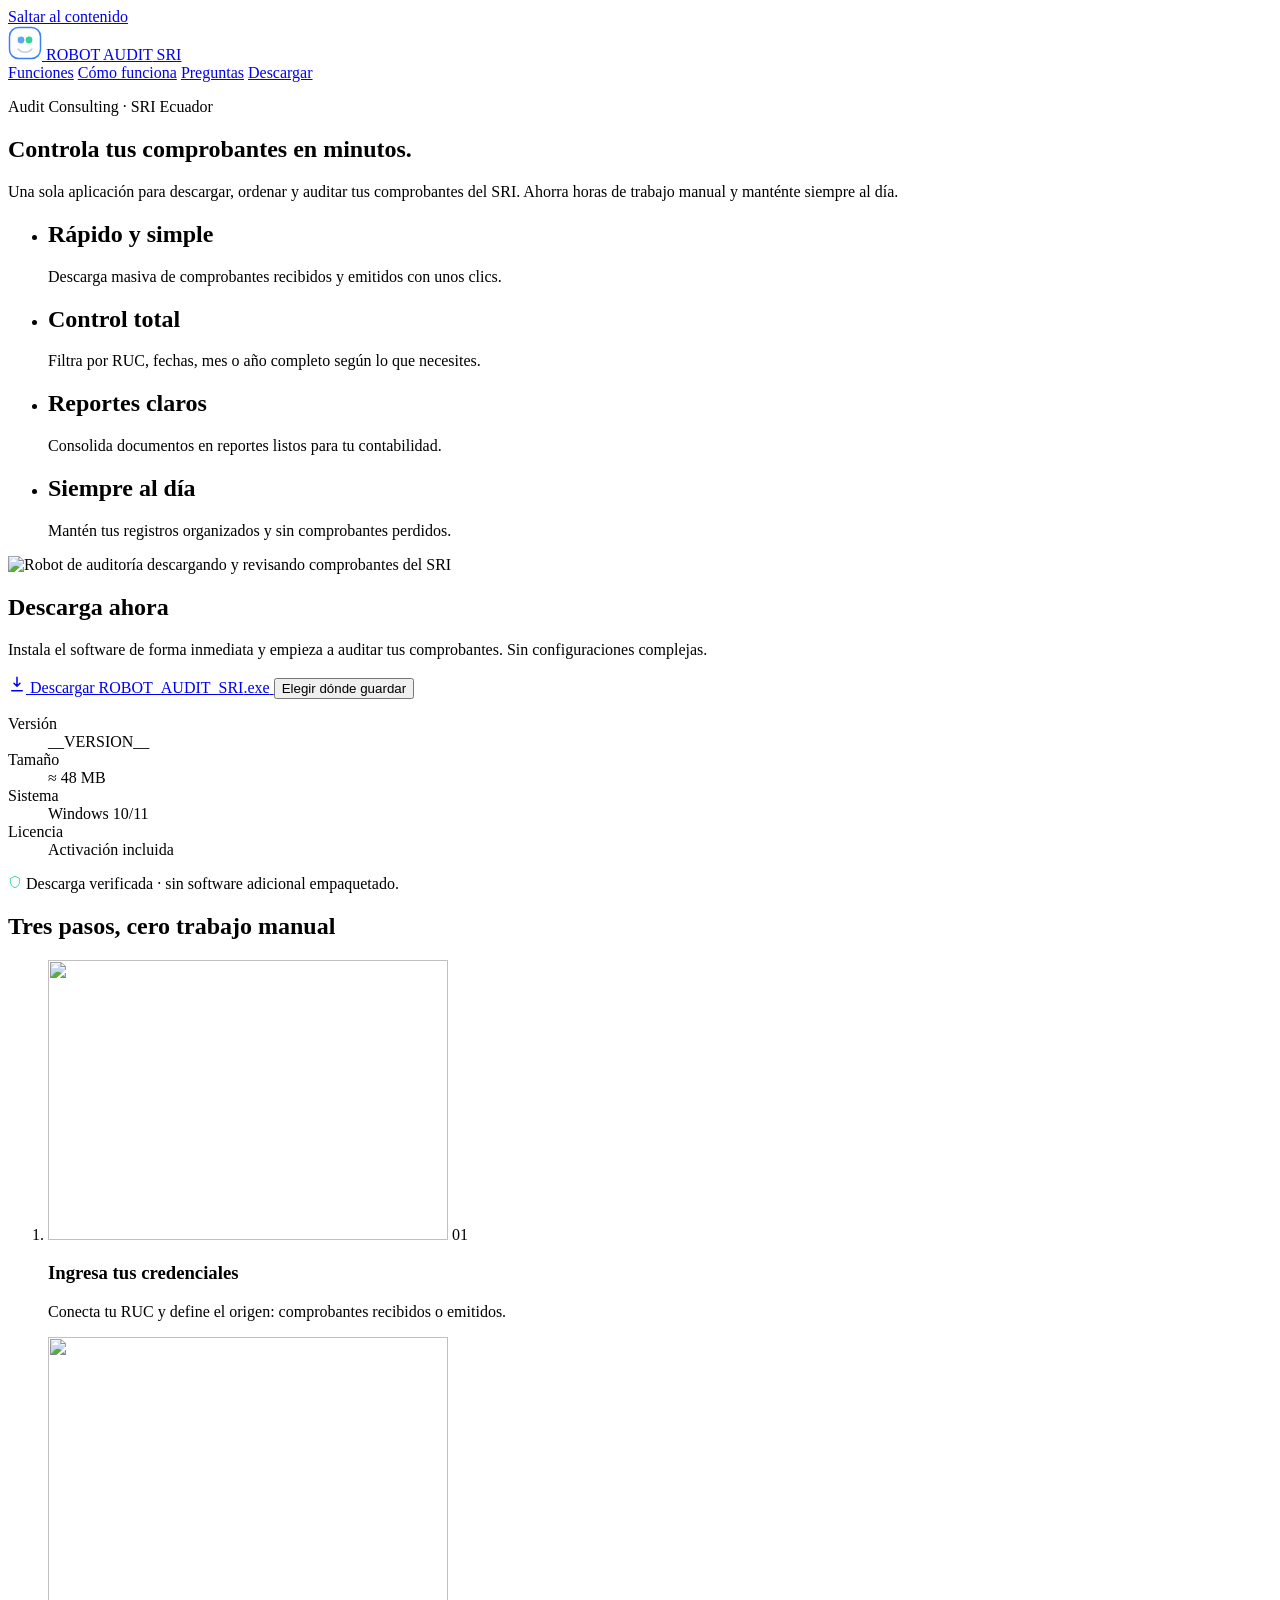
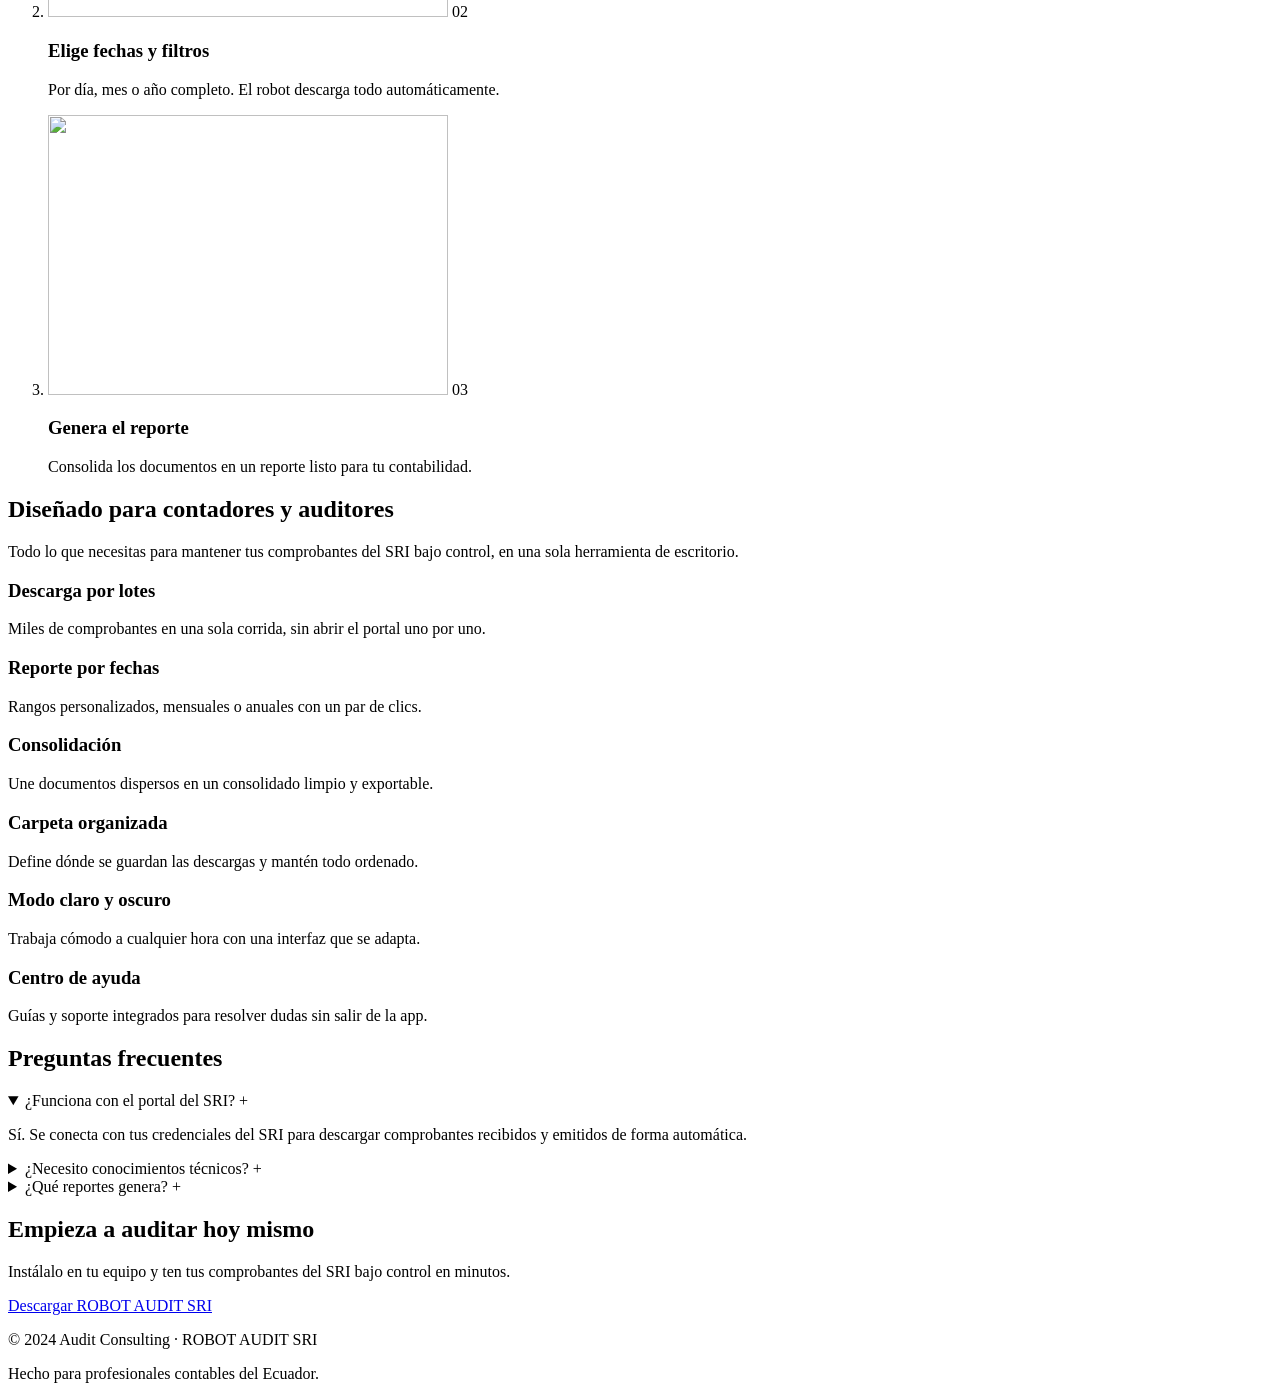
==== licensing_api/landing/index.html @ dafcd97b "feat(landing): nueva landing page con diseño extendido del mockup Reemplazo el landing inline en lic" ====
<!doctype html>
<html lang="es">
<head>
  <meta charset="utf-8">
  <meta name="viewport" content="width=device-width, initial-scale=1">
  <title>ROBOT AUDIT SRI — Descarga y audita tus comprobantes del SRI en minutos</title>
  <meta name="description" content="Software de escritorio para descargar, organizar y auditar automáticamente tus comprobantes electrónicos del SRI (Ecuador). Reportes por fechas y consolidación de documentos en minutos.">
  <meta name="theme-color" content="#070a12">
  <link rel="canonical" href="https://robotauditsri.com/">
  <link rel="icon" href="data:image/svg+xml,%3Csvg xmlns='http://www.w3.org/2000/svg' viewBox='0 0 34 34'%3E%3Crect x='1.5' y='1.5' width='31' height='31' rx='9' fill='%23070a12' stroke='%2310b981' stroke-width='1.5'/%3E%3Ccircle cx='13' cy='14' r='3.4' fill='%2360a5fa'/%3E%3Ccircle cx='21' cy='14' r='3.4' fill='%2334d399'/%3E%3C/svg%3E">

  <!-- Open Graph -->
  <meta property="og:type" content="website">
  <meta property="og:title" content="ROBOT AUDIT SRI — Controla tus comprobantes en minutos">
  <meta property="og:description" content="Descarga, organiza y audita tus comprobantes del SRI automáticamente.">
  <meta property="og:locale" content="es_EC">

  <!-- Fuentes self-hosted: precarga para evitar bloqueo de render -->
  <link rel="preload" href="/landing-assets/fonts/39ce2001.woff2" as="font" type="font/woff2" crossorigin>
  <link rel="preload" href="/landing-assets/fonts/e769ef35.woff2" as="font" type="font/woff2" crossorigin>
  <link rel="stylesheet" href="/landing-assets/fonts.css">
  <link rel="stylesheet" href="/landing-assets/styles.css">

  <!-- Datos estructurados: aplicación de software -->
  <script type="application/ld+json">
  {
    "@context": "https://schema.org",
    "@type": "SoftwareApplication",
    "name": "ROBOT AUDIT SRI",
    "applicationCategory": "BusinessApplication",
    "operatingSystem": "Windows 10, Windows 11",
    "softwareVersion": "__VERSION__",
    "description": "Software de escritorio para descargar, organizar y auditar automáticamente los comprobantes electrónicos del SRI de Ecuador.",
    "offers": { "@type": "Offer", "price": "0", "priceCurrency": "USD" },
    "publisher": { "@type": "Organization", "name": "Audit Consulting" },
    "aggregateRating": { "@type": "AggregateRating", "ratingValue": "4.8", "ratingCount": "126" }
  }
  </script>
  <script type="application/ld+json">
  {
    "@context": "https://schema.org",
    "@type": "FAQPage",
    "mainEntity": [
      { "@type": "Question", "name": "¿ROBOT AUDIT SRI funciona con el portal del SRI?",
        "acceptedAnswer": { "@type": "Answer", "text": "Sí. Se conecta con tus credenciales del SRI para descargar comprobantes recibidos y emitidos de forma automática." } },
      { "@type": "Question", "name": "¿Necesito conocimientos técnicos para usarlo?",
        "acceptedAnswer": { "@type": "Answer", "text": "No. Instalas el ejecutable, ingresas tus filtros y la aplicación descarga y organiza todo por ti." } },
      { "@type": "Question", "name": "¿Qué reportes genera?",
        "acceptedAnswer": { "@type": "Answer", "text": "Reportes por rango de fechas, por mes o año completo, y consolidación de documentos lista para tu contabilidad." } }
    ]
  }
  </script>
</head>

<body class="grain">
  <a href="#contenido" class="sr-only focus:not-sr-only focus:fixed focus:left-4 focus:top-4 focus:z-50 btn-primary">Saltar al contenido</a>

  <!-- ENCABEZADO -->
  <header class="relative z-10 border-b border-ink-800/80">
    <div class="container-x flex h-16 items-center justify-between">
      <a href="#" class="flex items-center gap-3" aria-label="ROBOT AUDIT SRI — inicio">
        <svg width="34" height="34" viewBox="0 0 34 34" fill="none" aria-hidden="true">
          <rect x="1.5" y="1.5" width="31" height="31" rx="9" stroke="url(#g1)" stroke-width="1.5"/>
          <circle cx="13" cy="14" r="3.4" fill="#60a5fa"/>
          <circle cx="21" cy="14" r="3.4" fill="#34d399"/>
          <path d="M10 23c2 2.2 4.3 3.3 7 3.3s5-1.1 7-3.3" stroke="#c4cde0" stroke-width="1.6" stroke-linecap="round"/>
          <defs><linearGradient id="g1" x1="0" y1="0" x2="34" y2="34"><stop stop-color="#3b82f6"/><stop offset="1" stop-color="#10b981"/></linearGradient></defs>
        </svg>
        <span class="font-display text-lg font-semibold text-mist-100">ROBOT&nbsp;AUDIT<span class="text-audit-400"> SRI</span></span>
      </a>
      <nav class="hidden items-center gap-7 text-sm font-medium text-mist-400 sm:flex" aria-label="Principal">
        <a href="#funciones" class="hover:text-mist-100">Funciones</a>
        <a href="#como" class="hover:text-mist-100">Cómo funciona</a>
        <a href="#faq" class="hover:text-mist-100">Preguntas</a>
        <a href="#descargar" class="btn-ghost py-2">Descargar</a>
      </nav>
    </div>
  </header>

  <main id="contenido">
    <!-- HERO + DESCARGA -->
    <section class="relative z-10 overflow-hidden" aria-labelledby="titulo">
      <div class="container-x grid items-start gap-10 py-16 sm:py-24 lg:grid-cols-[1.1fr_.9fr]">
        <!-- Columna de mensaje -->
        <div class="animate-rise">
          <p class="eyebrow">Audit Consulting · SRI Ecuador</p>
          <h1 id="titulo" class="mt-5 text-4xl font-semibold leading-[1.05] sm:text-5xl lg:text-6xl">
            Controla tus comprobantes <span class="bg-gradient-to-r from-beam-400 to-audit-400 bg-clip-text text-transparent">en minutos.</span>
          </h1>
          <p class="mt-5 max-w-xl text-lg text-mist-400">
            Una sola aplicación para descargar, ordenar y auditar tus comprobantes
            del SRI. Ahorra horas de trabajo manual y manténte siempre al día.
          </p>

          <ul class="mt-8 grid max-w-xl gap-4 sm:grid-cols-2" role="list">
            <li class="card p-4">
              <h2 class="text-base font-semibold text-mist-100">Rápido y simple</h2>
              <p class="mt-1 text-sm text-mist-400">Descarga masiva de comprobantes recibidos y emitidos con unos clics.</p>
            </li>
            <li class="card p-4">
              <h2 class="text-base font-semibold text-mist-100">Control total</h2>
              <p class="mt-1 text-sm text-mist-400">Filtra por RUC, fechas, mes o año completo según lo que necesites.</p>
            </li>
            <li class="card p-4">
              <h2 class="text-base font-semibold text-mist-100">Reportes claros</h2>
              <p class="mt-1 text-sm text-mist-400">Consolida documentos en reportes listos para tu contabilidad.</p>
            </li>
            <li class="card p-4">
              <h2 class="text-base font-semibold text-mist-100">Siempre al día</h2>
              <p class="mt-1 text-sm text-mist-400">Mantén tus registros organizados y sin comprobantes perdidos.</p>
            </li>
          </ul>
        </div>

        <!-- Tarjeta de descarga (conversión) -->
        <aside id="descargar" class="card animate-rise p-6 sm:p-8 lg:sticky lg:top-8" aria-labelledby="descarga-titulo" style="animation-delay:.12s">
          <img src="/landing-assets/img/robot-audit.svg" alt="Robot de auditoría descargando y revisando comprobantes del SRI" width="520" height="360" decoding="async" class="mb-6 w-full rounded-xl border border-ink-700 bg-ink-900/50 p-4">
          <h2 id="descarga-titulo" class="text-2xl font-semibold">Descarga ahora</h2>
          <p class="mt-2 text-sm text-mist-400">
            Instala el software de forma inmediata y empieza a auditar tus
            comprobantes. Sin configuraciones complejas.
          </p>

          <a href="__DOWNLOAD_URL__" id="btn-descargar" class="btn-primary mt-6 w-full text-base" download="ROBOT_AUDIT_SRI.exe" data-default-os="Windows">
            <svg width="18" height="18" viewBox="0 0 24 24" fill="none" aria-hidden="true"><path d="M12 3v12m0 0l4-4m-4 4l-4-4M5 21h14" stroke="currentColor" stroke-width="2" stroke-linecap="round" stroke-linejoin="round"/></svg>
            Descargar ROBOT_AUDIT_SRI<span id="ext">.exe</span>
          </a>
          <button type="button" id="save-btn" class="btn-ghost mt-3 w-full text-sm">Elegir dónde guardar</button>
          <p class="mt-2 text-xs text-mist-500" id="download-status" aria-live="polite"></p>

          <dl class="mt-6 grid grid-cols-2 gap-3 border-t border-ink-700 pt-5 text-sm">
            <div><dt class="text-mist-500">Versión</dt><dd class="font-medium text-mist-100">__VERSION__</dd></div>
            <div><dt class="text-mist-500">Tamaño</dt><dd class="font-medium text-mist-100">≈ 48 MB</dd></div>
            <div><dt class="text-mist-500">Sistema</dt><dd class="font-medium text-mist-100" id="os-label">Windows 10/11</dd></div>
            <div><dt class="text-mist-500">Licencia</dt><dd class="font-medium text-audit-400">Activación incluida</dd></div>
          </dl>
          <p class="mt-4 flex items-center gap-2 text-xs text-mist-500">
            <svg width="14" height="14" viewBox="0 0 24 24" fill="none" aria-hidden="true"><path d="M12 2l8 4v5c0 5-3.4 9.4-8 11-4.6-1.6-8-6-8-11V6l8-4z" stroke="#34d399" stroke-width="1.6" stroke-linejoin="round"/></svg>
            Descarga verificada · sin software adicional empaquetado.
          </p>
        </aside>
      </div>
    </section>

    <!-- CÓMO FUNCIONA -->
    <section id="como" class="relative z-10 border-t border-ink-800/80 py-16 sm:py-20" aria-labelledby="como-titulo">
      <div class="container-x">
        <h2 id="como-titulo" class="text-3xl font-semibold sm:text-4xl">Tres pasos, cero trabajo manual</h2>
        <ol class="mt-10 grid gap-6 md:grid-cols-3" role="list">
          <li class="card p-6">
            <img src="/landing-assets/img/paso-credenciales.svg" alt="" width="400" height="280" loading="lazy" decoding="async" class="mb-5 h-32 w-full object-contain">
            <span class="font-display text-3xl text-beam-400">01</span>
            <h3 class="mt-3 text-lg font-semibold text-mist-100">Ingresa tus credenciales</h3>
            <p class="mt-2 text-sm text-mist-400">Conecta tu RUC y define el origen: comprobantes recibidos o emitidos.</p>
          </li>
          <li class="card p-6">
            <img src="/landing-assets/img/paso-descarga.svg" alt="" width="400" height="280" loading="lazy" decoding="async" class="mb-5 h-32 w-full object-contain">
            <span class="font-display text-3xl text-beam-400">02</span>
            <h3 class="mt-3 text-lg font-semibold text-mist-100">Elige fechas y filtros</h3>
            <p class="mt-2 text-sm text-mist-400">Por día, mes o año completo. El robot descarga todo automáticamente.</p>
          </li>
          <li class="card p-6">
            <img src="/landing-assets/img/paso-reporte.svg" alt="" width="400" height="280" loading="lazy" decoding="async" class="mb-5 h-32 w-full object-contain">
            <span class="font-display text-3xl text-beam-400">03</span>
            <h3 class="mt-3 text-lg font-semibold text-mist-100">Genera el reporte</h3>
            <p class="mt-2 text-sm text-mist-400">Consolida los documentos en un reporte listo para tu contabilidad.</p>
          </li>
        </ol>
      </div>
    </section>

    <!-- FUNCIONES -->
    <section id="funciones" class="relative z-10 border-t border-ink-800/80 py-16 sm:py-20" aria-labelledby="func-titulo">
      <div class="container-x">
        <h2 id="func-titulo" class="text-3xl font-semibold sm:text-4xl">Diseñado para contadores y auditores</h2>
        <p class="mt-3 max-w-2xl text-mist-400">Todo lo que necesitas para mantener tus comprobantes del SRI bajo control, en una sola herramienta de escritorio.</p>
        <div class="mt-10 grid gap-6 sm:grid-cols-2 lg:grid-cols-3">
          <article class="card p-6"><h3 class="text-lg font-semibold text-mist-100">Descarga por lotes</h3><p class="mt-2 text-sm text-mist-400">Miles de comprobantes en una sola corrida, sin abrir el portal uno por uno.</p></article>
          <article class="card p-6"><h3 class="text-lg font-semibold text-mist-100">Reporte por fechas</h3><p class="mt-2 text-sm text-mist-400">Rangos personalizados, mensuales o anuales con un par de clics.</p></article>
          <article class="card p-6"><h3 class="text-lg font-semibold text-mist-100">Consolidación</h3><p class="mt-2 text-sm text-mist-400">Une documentos dispersos en un consolidado limpio y exportable.</p></article>
          <article class="card p-6"><h3 class="text-lg font-semibold text-mist-100">Carpeta organizada</h3><p class="mt-2 text-sm text-mist-400">Define dónde se guardan las descargas y mantén todo ordenado.</p></article>
          <article class="card p-6"><h3 class="text-lg font-semibold text-mist-100">Modo claro y oscuro</h3><p class="mt-2 text-sm text-mist-400">Trabaja cómodo a cualquier hora con una interfaz que se adapta.</p></article>
          <article class="card p-6"><h3 class="text-lg font-semibold text-mist-100">Centro de ayuda</h3><p class="mt-2 text-sm text-mist-400">Guías y soporte integrados para resolver dudas sin salir de la app.</p></article>
        </div>
      </div>
    </section>

    <!-- FAQ -->
    <section id="faq" class="relative z-10 border-t border-ink-800/80 py-16 sm:py-20" aria-labelledby="faq-titulo">
      <div class="container-x max-w-3xl">
        <h2 id="faq-titulo" class="text-3xl font-semibold sm:text-4xl">Preguntas frecuentes</h2>
        <div class="mt-8 divide-y divide-ink-700 rounded-xl2 border border-ink-600/80 bg-ink-800/50">
          <details class="group p-5" open>
            <summary class="flex cursor-pointer items-center justify-between text-base font-semibold text-mist-100">¿Funciona con el portal del SRI? <span class="text-mist-500 transition-transform group-open:rotate-45">+</span></summary>
            <p class="mt-3 text-sm text-mist-400">Sí. Se conecta con tus credenciales del SRI para descargar comprobantes recibidos y emitidos de forma automática.</p>
          </details>
          <details class="group p-5">
            <summary class="flex cursor-pointer items-center justify-between text-base font-semibold text-mist-100">¿Necesito conocimientos técnicos? <span class="text-mist-500 transition-transform group-open:rotate-45">+</span></summary>
            <p class="mt-3 text-sm text-mist-400">No. Instalas el ejecutable, ingresas tus filtros y la aplicación descarga y organiza todo por ti.</p>
          </details>
          <details class="group p-5">
            <summary class="flex cursor-pointer items-center justify-between text-base font-semibold text-mist-100">¿Qué reportes genera? <span class="text-mist-500 transition-transform group-open:rotate-45">+</span></summary>
            <p class="mt-3 text-sm text-mist-400">Reportes por rango de fechas, por mes o año completo, y consolidación de documentos lista para tu contabilidad.</p>
          </details>
        </div>
      </div>
    </section>

    <!-- CTA FINAL -->
    <section class="relative z-10 border-t border-ink-800/80 py-16 sm:py-20" aria-labelledby="cta-titulo">
      <div class="container-x">
        <div class="card overflow-hidden p-8 text-center sm:p-12">
          <h2 id="cta-titulo" class="text-3xl font-semibold sm:text-4xl">Empieza a auditar hoy mismo</h2>
          <p class="mx-auto mt-3 max-w-xl text-mist-400">Instálalo en tu equipo y ten tus comprobantes del SRI bajo control en minutos.</p>
          <a href="#descargar" class="btn-primary mx-auto mt-7 text-base">Descargar ROBOT AUDIT SRI</a>
        </div>
      </div>
    </section>
  </main>

  <!-- PIE -->
  <footer class="relative z-10 border-t border-ink-800/80 py-10">
    <div class="container-x flex flex-col items-center justify-between gap-4 text-sm text-mist-500 sm:flex-row">
      <p>© <span id="anio">2024</span> Audit Consulting · ROBOT AUDIT SRI</p>
      <p>Hecho para profesionales contables del Ecuador.</p>
    </div>
  </footer>

  <script src="/landing-assets/app.js" defer></script>
  <!-- JS adicional: "Elegir donde guardar" usando File System Access API
       (mismo comportamiento que la landing anterior). Cae al boton principal
       si el navegador no soporta showSaveFilePicker (HTTP, Safari, etc.). -->
  <script>
    (function () {
      const saveBtn = document.getElementById("save-btn");
      const directLink = document.getElementById("btn-descargar");
      const status = document.getElementById("download-status");
      const fileName = "ROBOT_AUDIT_SRI.exe";
      const downloadUrl = directLink ? directLink.href : "";

      function setStatus(msg) {
        if (status) status.textContent = msg || "";
      }

      async function saveWithPicker() {
        const response = await fetch(downloadUrl, { credentials: "same-origin" });
        if (!response.ok) {
          throw new Error("No se pudo iniciar la descarga.");
        }
        if (!response.body) {
          throw new Error("El navegador no devolvio el flujo del archivo.");
        }
        const handle = await window.showSaveFilePicker({
          suggestedName: fileName,
          excludeAcceptAllOption: true,
          types: [{
            description: "Application",
            accept: { "application/x-msdownload": [".exe"] }
          }]
        });
        const writable = await handle.createWritable();
        let closed = false;
        try {
          const reader = response.body.getReader();
          while (true) {
            const { done, value } = await reader.read();
            if (done) break;
            if (value) await writable.write(value);
          }
          await writable.close();
          closed = true;
        } catch (err) {
          if (!closed) {
            try { await writable.abort(); } catch (_e) {}
          }
          throw err;
        }
      }

      if (!saveBtn) return;

      saveBtn.addEventListener("click", async function () {
        if (!downloadUrl || downloadUrl.endsWith("#")) {
          setStatus("No se encontro el archivo de descarga.");
          return;
        }
        saveBtn.disabled = true;
        setStatus("Preparando descarga...");
        try {
          if (!(window.isSecureContext && "showSaveFilePicker" in window)) {
            setStatus("Tu navegador no permite elegir ubicacion desde este boton. Usa la descarga principal.");
            return;
          }
          await saveWithPicker();
          setStatus("Descarga completada.");
        } catch (err) {
          if (err && err.name === "AbortError") {
            setStatus("Descarga cancelada.");
          } else {
            setStatus("No se pudo completar la descarga desde este boton. Usa la descarga principal.");
          }
        } finally {
          saveBtn.disabled = false;
        }
      });
    })();
  </script>
</body>
</html>
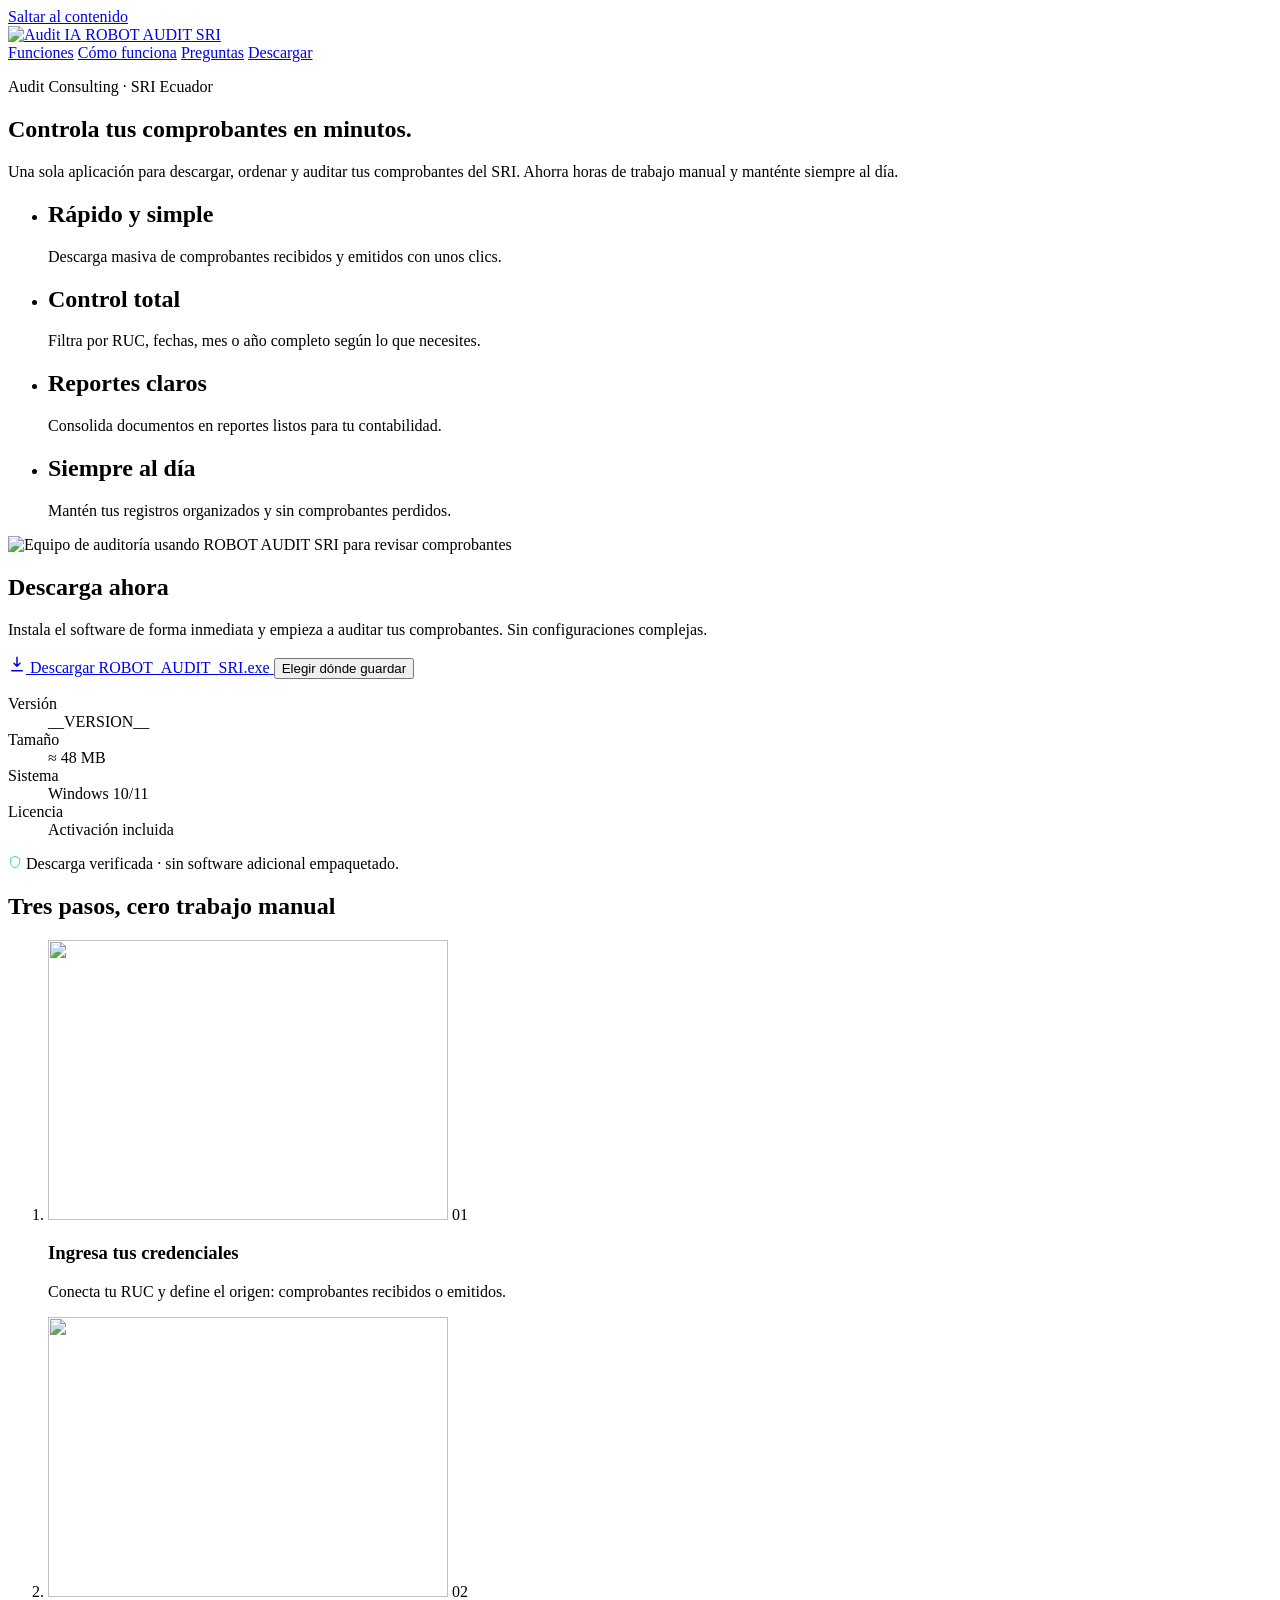
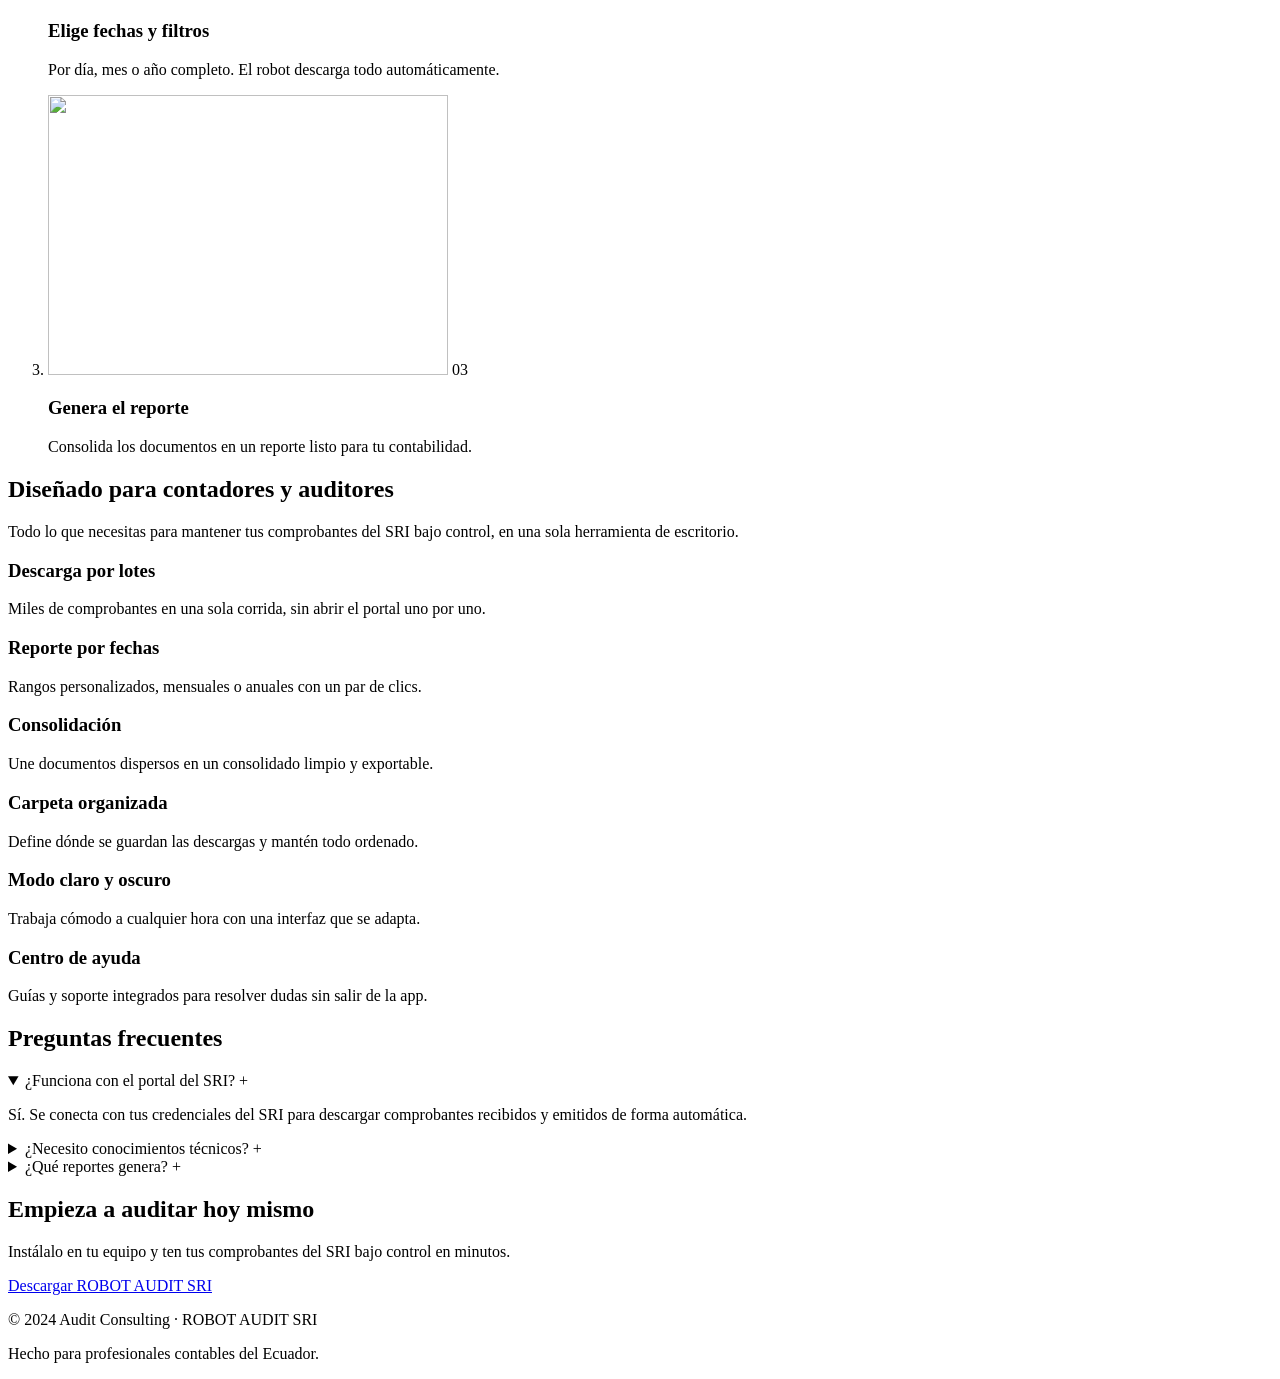
==== commit 47601aa0: "feat(landing): logo AUDIT IA en header + nueva imagen hero optimizada - Reemplazo el SVG smiley del " ====
--- a/licensing_api/landing/index.html
+++ b/licensing_api/landing/index.html
@@ -59,13 +59,7 @@
   <header class="relative z-10 border-b border-ink-800/80">
     <div class="container-x flex h-16 items-center justify-between">
       <a href="#" class="flex items-center gap-3" aria-label="ROBOT AUDIT SRI — inicio">
-        <svg width="34" height="34" viewBox="0 0 34 34" fill="none" aria-hidden="true">
-          <rect x="1.5" y="1.5" width="31" height="31" rx="9" stroke="url(#g1)" stroke-width="1.5"/>
-          <circle cx="13" cy="14" r="3.4" fill="#60a5fa"/>
-          <circle cx="21" cy="14" r="3.4" fill="#34d399"/>
-          <path d="M10 23c2 2.2 4.3 3.3 7 3.3s5-1.1 7-3.3" stroke="#c4cde0" stroke-width="1.6" stroke-linecap="round"/>
-          <defs><linearGradient id="g1" x1="0" y1="0" x2="34" y2="34"><stop stop-color="#3b82f6"/><stop offset="1" stop-color="#10b981"/></linearGradient></defs>
-        </svg>
+        <img src="/landing-assets/img/audit-ia-logo.png" alt="Audit IA" width="40" height="40" class="h-10 w-10 object-contain">
         <span class="font-display text-lg font-semibold text-mist-100">ROBOT&nbsp;AUDIT<span class="text-audit-400"> SRI</span></span>
       </a>
       <nav class="hidden items-center gap-7 text-sm font-medium text-mist-400 sm:flex" aria-label="Principal">
@@ -114,7 +108,7 @@
 
         <!-- Tarjeta de descarga (conversión) -->
         <aside id="descargar" class="card animate-rise p-6 sm:p-8 lg:sticky lg:top-8" aria-labelledby="descarga-titulo" style="animation-delay:.12s">
-          <img src="/landing-assets/img/robot-audit.svg" alt="Robot de auditoría descargando y revisando comprobantes del SRI" width="520" height="360" decoding="async" class="mb-6 w-full rounded-xl border border-ink-700 bg-ink-900/50 p-4">
+          <img src="/landing-assets/img/hero-image.jpg" alt="Equipo de auditoría usando ROBOT AUDIT SRI para revisar comprobantes" width="520" height="360" decoding="async" class="mb-6 w-full rounded-xl border border-ink-700 bg-ink-900/50 p-4">
           <h2 id="descarga-titulo" class="text-2xl font-semibold">Descarga ahora</h2>
           <p class="mt-2 text-sm text-mist-400">
             Instala el software de forma inmediata y empieza a auditar tus
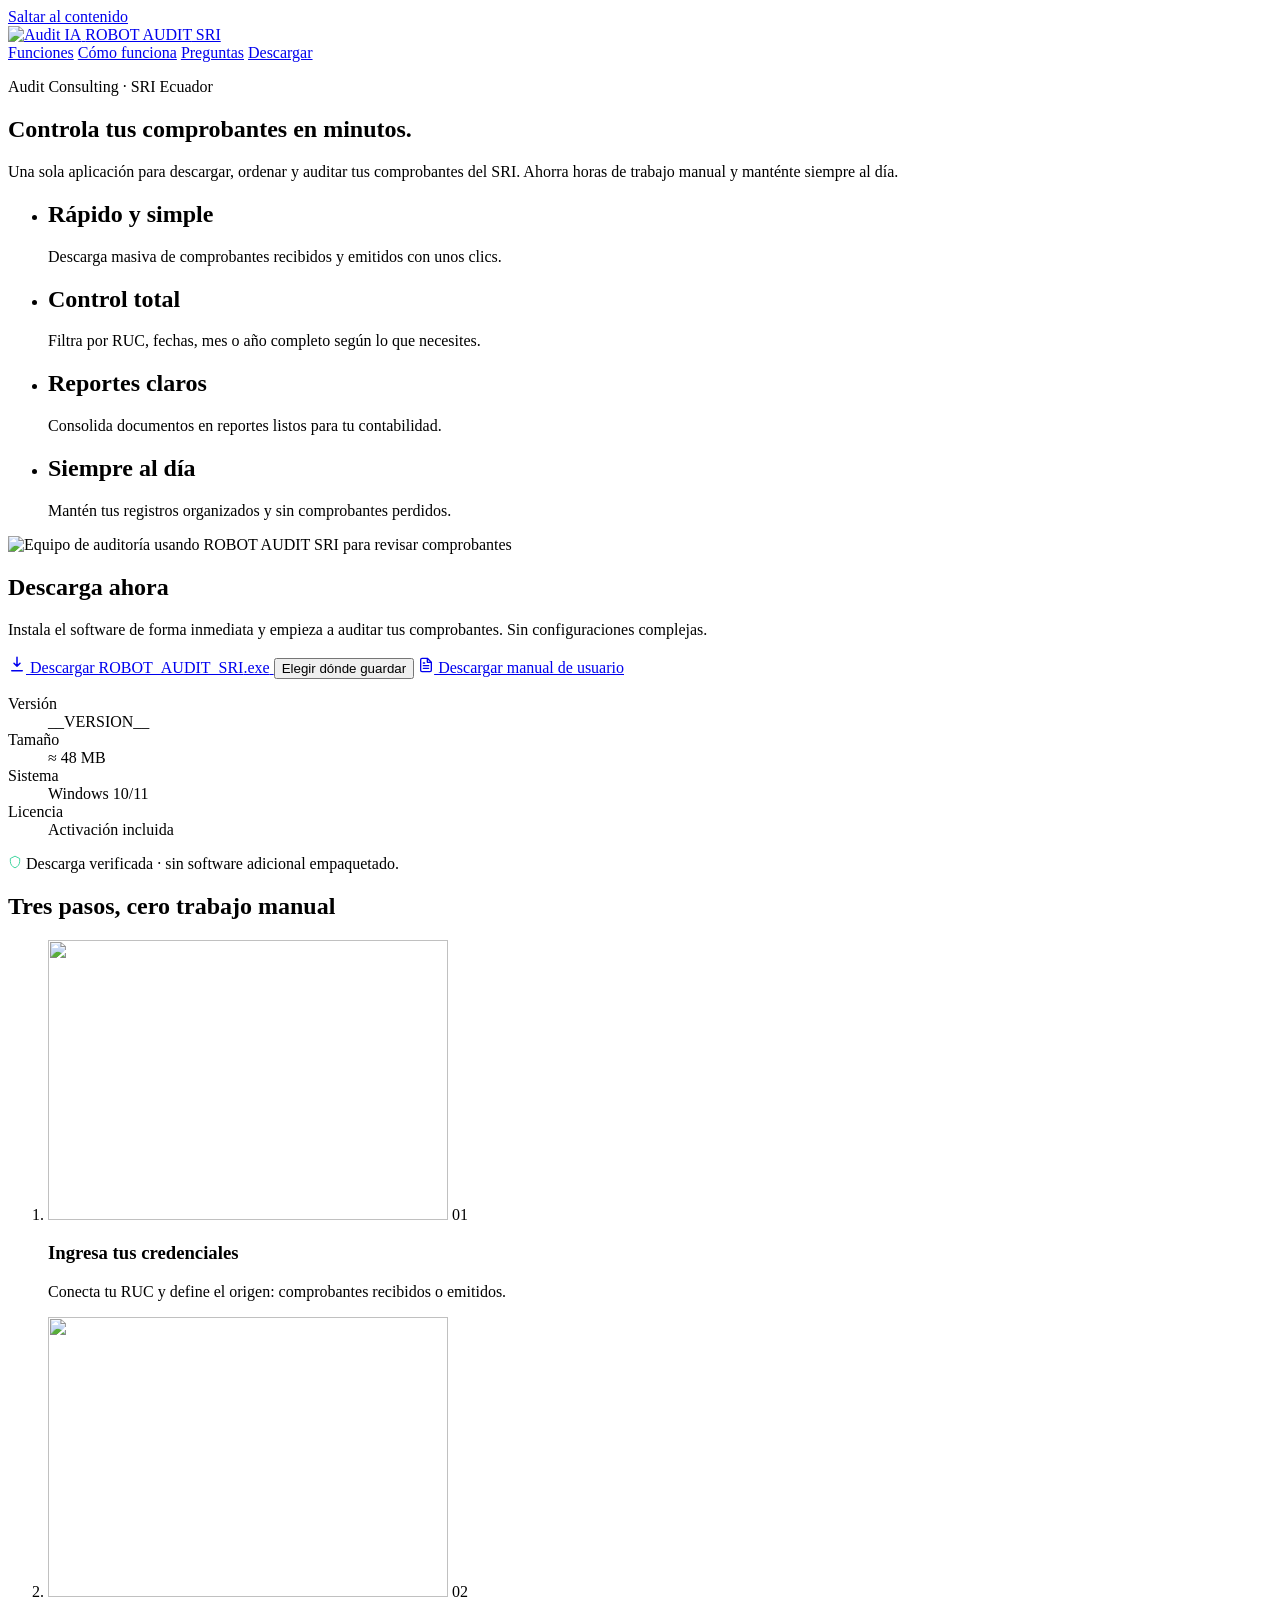
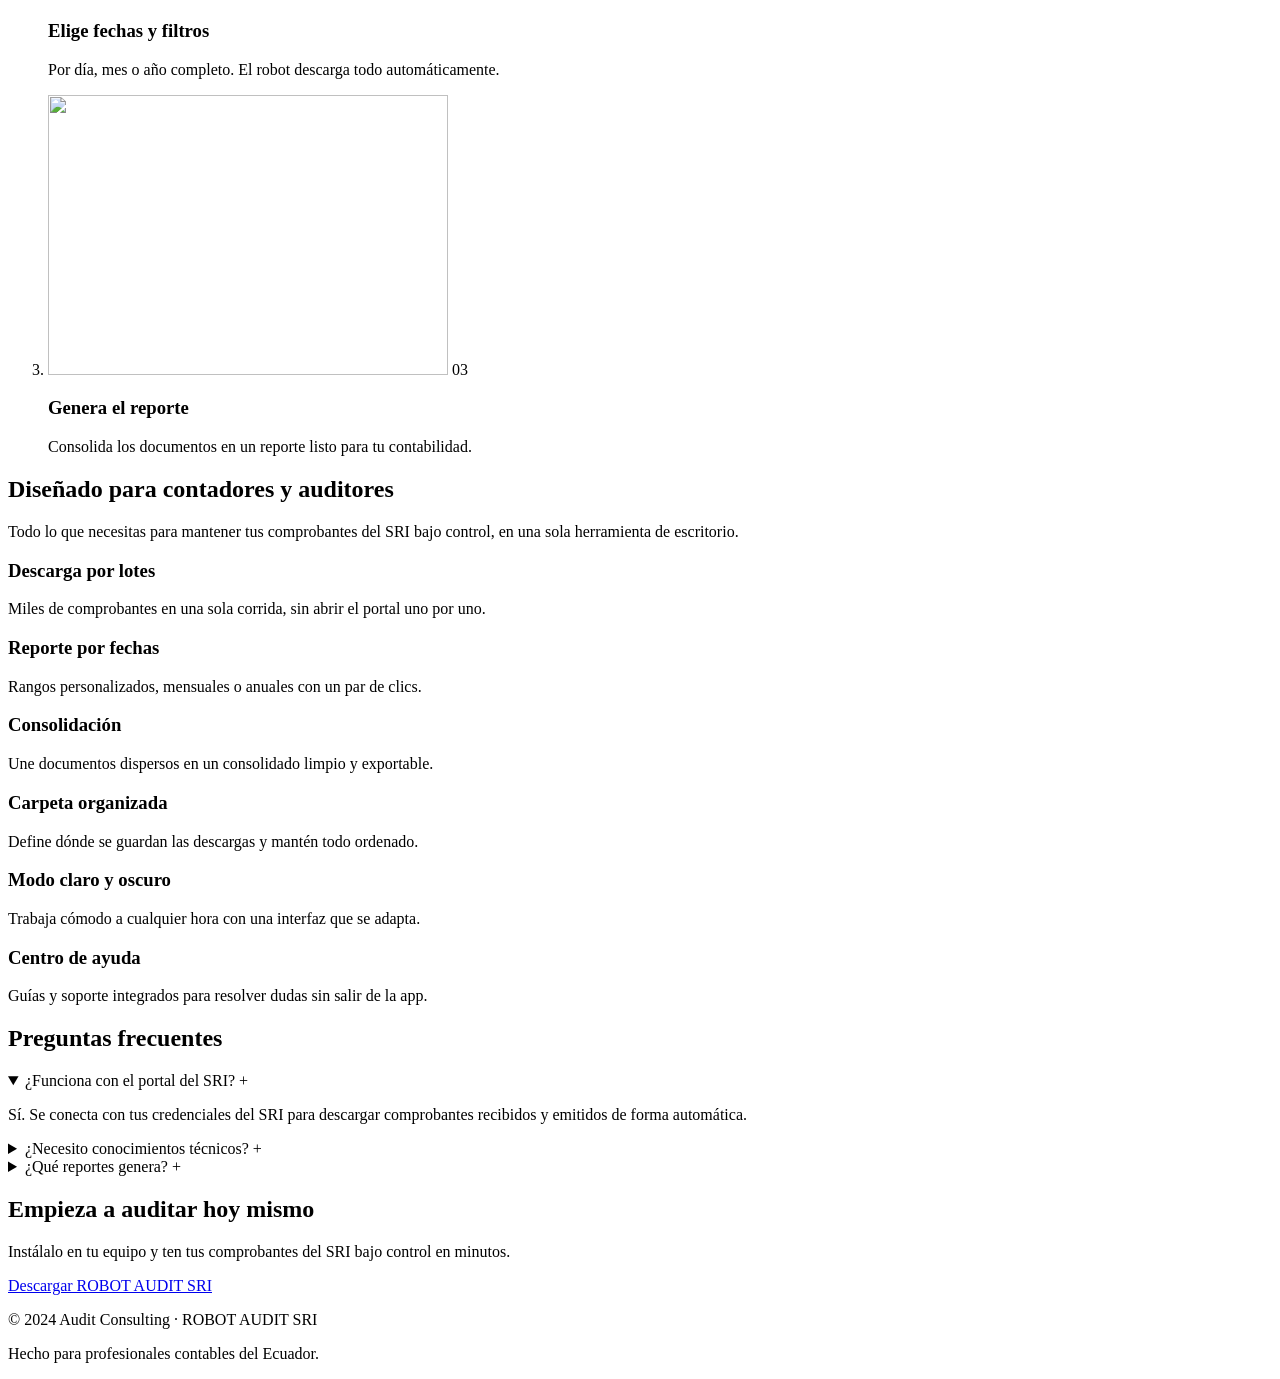
==== commit 345dfbea: "feat(manual): integrar descarga del manual de usuario en landing y app Integra MANUAL_USUARIO.pdf (s" ====
--- a/licensing_api/landing/index.html
+++ b/licensing_api/landing/index.html
@@ -120,6 +120,10 @@
             Descargar ROBOT_AUDIT_SRI<span id="ext">.exe</span>
           </a>
           <button type="button" id="save-btn" class="btn-ghost mt-3 w-full text-sm">Elegir dónde guardar</button>
+          <a href="/manual" download="MANUAL_USUARIO.pdf" class="btn-ghost mt-3 w-full text-sm" aria-label="Descargar manual de usuario en PDF">
+            <svg width="16" height="16" viewBox="0 0 24 24" fill="none" aria-hidden="true"><path d="M14 2H6a2 2 0 0 0-2 2v16a2 2 0 0 0 2 2h12a2 2 0 0 0 2-2V8z M14 2v6h6 M16 13H8 M16 17H8 M10 9H8" stroke="currentColor" stroke-width="2" stroke-linecap="round" stroke-linejoin="round"/></svg>
+            Descargar manual de usuario
+          </a>
           <p class="mt-2 text-xs text-mist-500" id="download-status" aria-live="polite"></p>
 
           <dl class="mt-6 grid grid-cols-2 gap-3 border-t border-ink-700 pt-5 text-sm">
